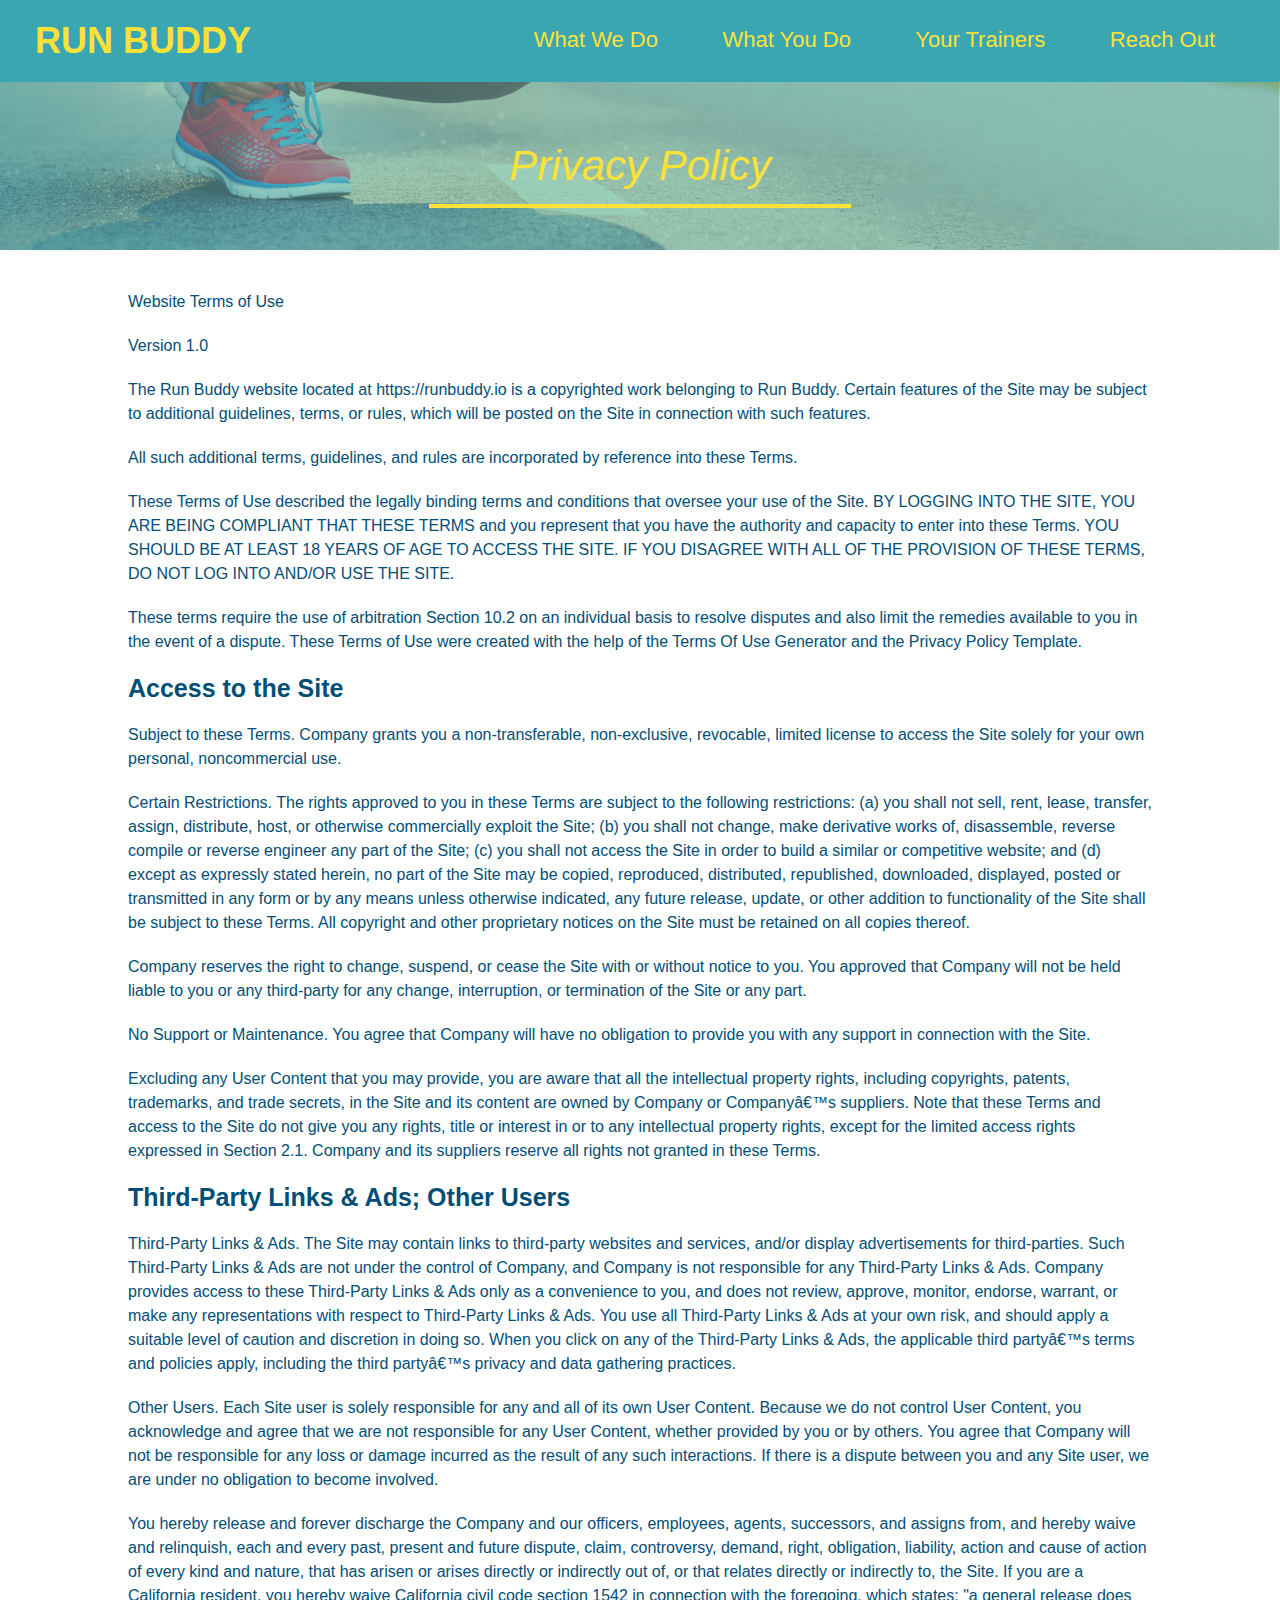
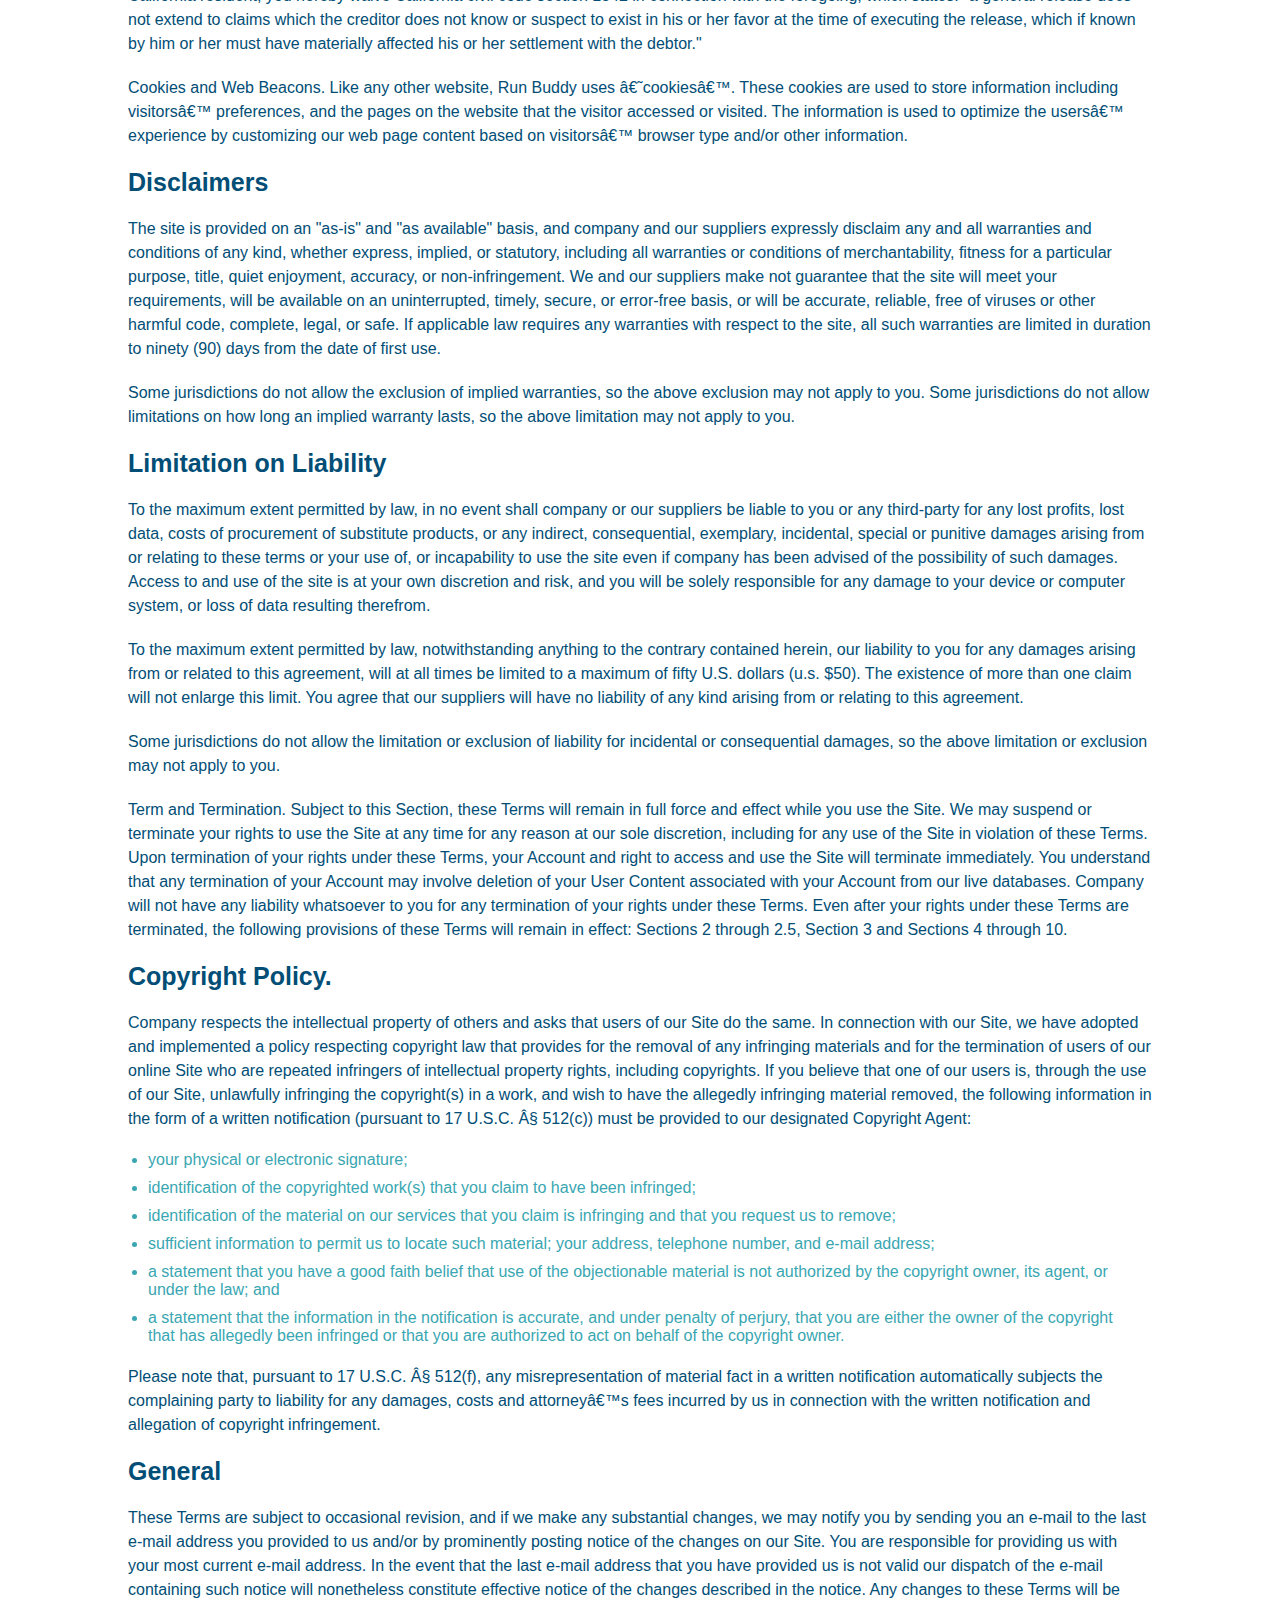
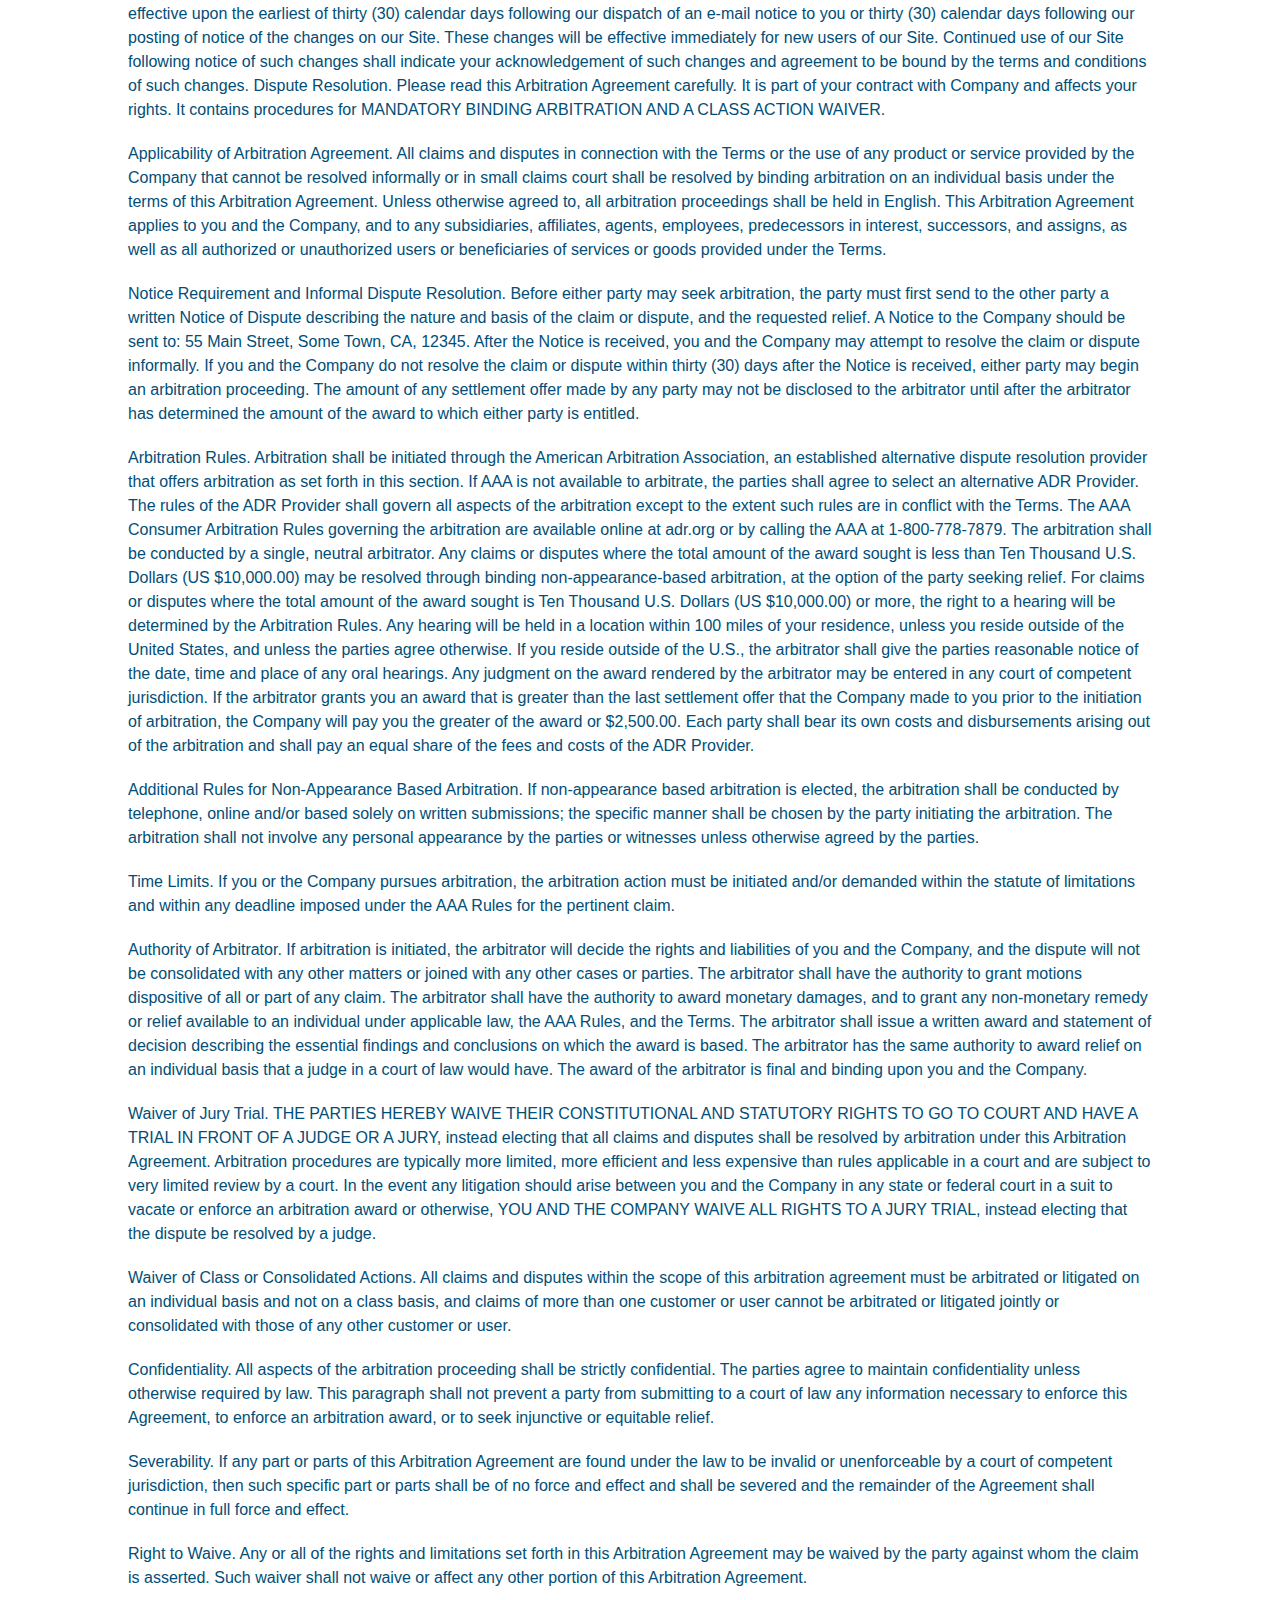
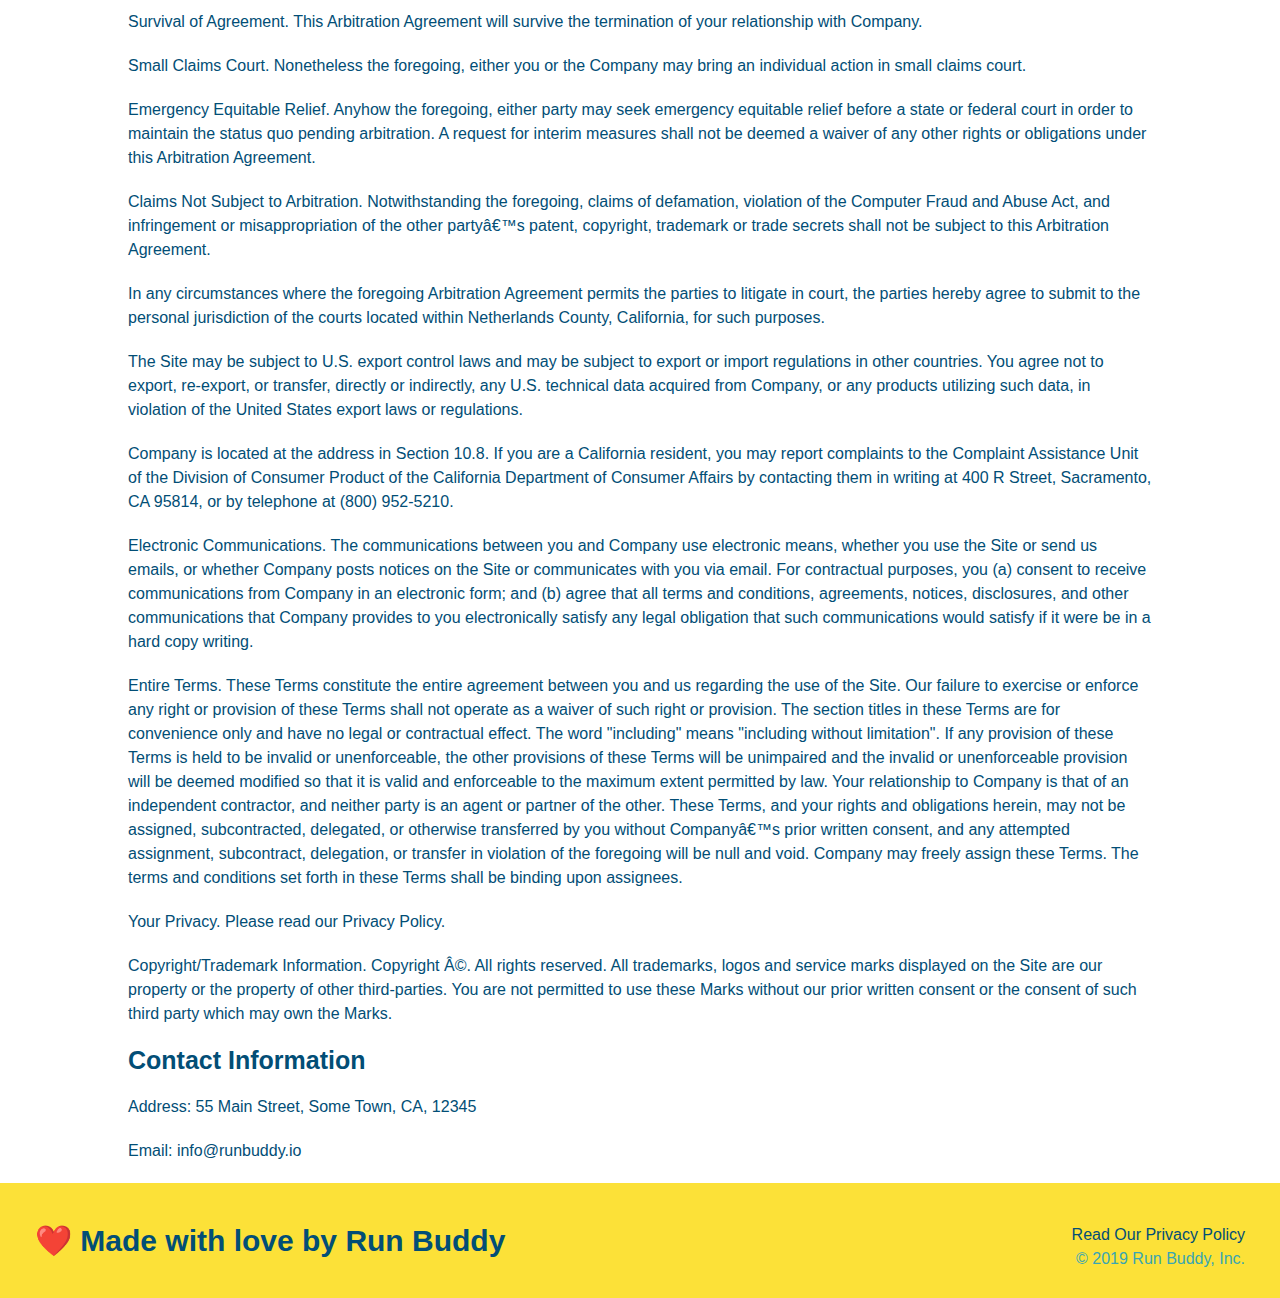
==== privacy-policy.html @ adae8dd3 "privacy policy" ====
<!DOCTYPE html>
<html lang="en">
    <head>
        <meta charset="UTF-8"/>
        <link rel="stylesheet" href="./assets/css/style.css"/>
        <link rel="stylesheet" href="./assets/css/secondary-style.css"/>
        <title>Privacy Policy - Run Buddy</title>
    </head>
    <body>
        <header> 
            <h1>
                <a href="/">RUN BUDDY</a>
                </h1>
            <nav>
                <!--Unordered list element-->
                <ul>
                    <!--List item element-->
                    <li>
                        <a href="./index.html#what-we-do">What We Do</a>
                    </li>
                    <li>
                        <a href="./index.html#what-you-do">What You Do</a>                    
                    </li>
                    <li>
                        <a href="./index.html#your-trainers">Your Trainers</a>
                    </li>
                    <li>
                        <a href="./index.html#reach-out">Reach Out</a>
                    </li>
                </ul>
            </nav>
        </header>
        <section class="hero">
            <h2 class="page-title">
                Privacy Policy
            </h2>
        </section>
        <article class="secondary-content">
            
      <p>
        Website Terms of Use
      </p>

      <p>
        Version 1.0
      </p>

      <p>
        The Run Buddy website located at https://runbuddy.io is a copyrighted work belonging to Run Buddy. Certain
        features of the Site may be subject to additional guidelines, terms, or rules, which will be posted on the Site
        in connection with such features.
      </p>

      <p>
        All such additional terms, guidelines, and rules are incorporated by reference into these Terms.
      </p>

      <p>
        These Terms of Use described the legally binding terms and conditions that oversee your use of the Site. BY
        LOGGING INTO THE SITE, YOU ARE BEING COMPLIANT THAT THESE TERMS and you represent that you have the authority
        and capacity to enter into these Terms. YOU SHOULD BE AT LEAST 18 YEARS OF AGE TO ACCESS THE SITE. IF YOU
        DISAGREE WITH ALL OF THE PROVISION OF THESE TERMS, DO NOT LOG INTO AND/OR USE THE SITE.
      </p>

      <p>
        These terms require the use of arbitration Section 10.2 on an individual basis to resolve disputes and also
        limit the remedies available to you in the event of a dispute. These Terms of Use were created with the help of
        the Terms Of Use Generator and the Privacy Policy Template.
      </p>

      <h3>
        Access to the Site
      </h3>

      <p>
        Subject to these Terms. Company grants you a non-transferable, non-exclusive, revocable, limited license to
        access the Site solely for your own personal, noncommercial use.
      </p>

      <p>
        Certain Restrictions. The rights approved to you in these Terms are subject to the following restrictions: (a)
        you shall not sell, rent, lease, transfer, assign, distribute, host, or otherwise commercially exploit the Site;
        (b) you shall not change, make derivative works of, disassemble, reverse compile or reverse engineer any part of
        the Site; (c) you shall not access the Site in order to build a similar or competitive website; and (d) except
        as expressly stated herein, no part of the Site may be copied, reproduced, distributed, republished, downloaded,
        displayed, posted or transmitted in any form or by any means unless otherwise indicated, any future release,
        update, or other addition to functionality of the Site shall be subject to these Terms. All copyright and other
        proprietary notices on the Site must be retained on all copies thereof.
      </p>

      <p>
        Company reserves the right to change, suspend, or cease the Site with or without notice to you. You approved
        that Company will not be held liable to you or any third-party for any change, interruption, or termination of
        the Site or any part.
      </p>

      <p>
        No Support or Maintenance. You agree that Company will have no obligation to provide you with any support in
        connection with the Site.
      </p>

      <p>
        Excluding any User Content that you may provide, you are aware that all the intellectual property rights,
        including copyrights, patents, trademarks, and trade secrets, in the Site and its content are owned by Company
        or Companyâ€™s suppliers. Note that these Terms and access to the Site do not give you any rights, title or
        interest in or to any intellectual property rights, except for the limited access rights expressed in Section
        2.1. Company and its suppliers reserve all rights not granted in these Terms.
      </p>

      <h3>
        Third-Party Links & Ads; Other Users
      </h3>

      <p>
        Third-Party Links & Ads. The Site may contain links to third-party websites and services, and/or display
        advertisements for third-parties. Such Third-Party Links & Ads are not under the control of Company, and Company
        is not responsible for any Third-Party Links & Ads. Company provides access to these Third-Party Links & Ads
        only as a convenience to you, and does not review, approve, monitor, endorse, warrant, or make any
        representations with respect to Third-Party Links & Ads. You use all Third-Party Links & Ads at your own risk,
        and should apply a suitable level of caution and discretion in doing so. When you click on any of the
        Third-Party Links & Ads, the applicable third partyâ€™s terms and policies apply, including the third partyâ€™s
        privacy and data gathering practices.
      </p>

      <p>
        Other Users. Each Site user is solely responsible for any and all of its own User Content. Because we do not
        control User Content, you acknowledge and agree that we are not responsible for any User Content, whether
        provided by you or by others. You agree that Company will not be responsible for any loss or damage incurred as
        the result of any such interactions. If there is a dispute between you and any Site user, we are under no
        obligation to become involved.
      </p>

      <p>
        You hereby release and forever discharge the Company and our officers, employees, agents, successors, and
        assigns from, and hereby waive and relinquish, each and every past, present and future dispute, claim,
        controversy, demand, right, obligation, liability, action and cause of action of every kind and nature, that has
        arisen or arises directly or indirectly out of, or that relates directly or indirectly to, the Site. If you are
        a California resident, you hereby waive California civil code section 1542 in connection with the foregoing,
        which states: "a general release does not extend to claims which the creditor does not know or suspect to exist
        in his or her favor at the time of executing the release, which if known by him or her must have materially
        affected his or her settlement with the debtor."
      </p>

      <p>
        Cookies and Web Beacons. Like any other website, Run Buddy uses â€˜cookiesâ€™. These cookies are used to store
        information including visitorsâ€™ preferences, and the pages on the website that the visitor accessed or visited.
        The information is used to optimize the usersâ€™ experience by customizing our web page content based on visitorsâ€™
        browser type and/or other information.
      </p>

      <h3>
        Disclaimers
      </h3>

      <p>
        The site is provided on an "as-is" and "as available" basis, and company and our suppliers expressly disclaim
        any and all warranties and conditions of any kind, whether express, implied, or statutory, including all
        warranties or conditions of merchantability, fitness for a particular purpose, title, quiet enjoyment, accuracy,
        or non-infringement. We and our suppliers make not guarantee that the site will meet your requirements, will be
        available on an uninterrupted, timely, secure, or error-free basis, or will be accurate, reliable, free of
        viruses or other harmful code, complete, legal, or safe. If applicable law requires any warranties with respect
        to the site, all such warranties are limited in duration to ninety (90) days from the date of first use.
      </p>

      <p>
        Some jurisdictions do not allow the exclusion of implied warranties, so the above exclusion may not apply to
        you. Some jurisdictions do not allow limitations on how long an implied warranty lasts, so the above limitation
        may not apply to you.
      </p>

      <h3>
        Limitation on Liability
      </h3>

      <p>
        To the maximum extent permitted by law, in no event shall company or our suppliers be liable to you or any
        third-party for any lost profits, lost data, costs of procurement of substitute products, or any indirect,
        consequential, exemplary, incidental, special or punitive damages arising from or relating to these terms or
        your use of, or incapability to use the site even if company has been advised of the possibility of such
        damages. Access to and use of the site is at your own discretion and risk, and you will be solely responsible
        for any damage to your device or computer system, or loss of data resulting therefrom.
      </p>

      <p>
        To the maximum extent permitted by law, notwithstanding anything to the contrary contained herein, our liability
        to you for any damages arising from or related to this agreement, will at all times be limited to a maximum of
        fifty U.S. dollars (u.s. $50). The existence of more than one claim will not enlarge this limit. You agree that
        our suppliers will have no liability of any kind arising from or relating to this agreement.
      </p>

      <p>
        Some jurisdictions do not allow the limitation or exclusion of liability for incidental or consequential
        damages, so the above limitation or exclusion may not apply to you.
      </p>

      <p>
        Term and Termination. Subject to this Section, these Terms will remain in full force and effect while you use
        the Site. We may suspend or terminate your rights to use the Site at any time for any reason at our sole
        discretion, including for any use of the Site in violation of these Terms. Upon termination of your rights under
        these Terms, your Account and right to access and use the Site will terminate immediately. You understand that
        any termination of your Account may involve deletion of your User Content associated with your Account from our
        live databases. Company will not have any liability whatsoever to you for any termination of your rights under
        these Terms. Even after your rights under these Terms are terminated, the following provisions of these Terms
        will remain in effect: Sections 2 through 2.5, Section 3 and Sections 4 through 10.
      </p>

      <h3>
        Copyright Policy.
      </h3>

      <p>
        Company respects the intellectual property of others and asks that users of our Site do the same. In connection
        with our Site, we have adopted and implemented a policy respecting copyright law that provides for the removal
        of any infringing materials and for the termination of users of our online Site who are repeated infringers of
        intellectual property rights, including copyrights. If you believe that one of our users is, through the use of
        our Site, unlawfully infringing the copyright(s) in a work, and wish to have the allegedly infringing material
        removed, the following information in the form of a written notification (pursuant to 17 U.S.C. Â§ 512(c)) must
        be provided to our designated Copyright Agent:
      </p>

      <ul>
        <li>
          your physical or electronic signature;
        </li>
        <li>
          identification of the copyrighted work(s) that you claim to have been infringed;
        </li>
        <li>
          identification of the material on our services that you claim is infringing and that you request us to remove;
        </li>
        <li>
          sufficient information to permit us to locate such material; your address, telephone number, and e-mail
          address;
        </li>
        <li>
          a statement that you have a good faith belief that use of the objectionable material is not authorized by the
          copyright owner, its agent, or under the law; and
        </li>
        <li>
          a statement that the information in the notification is accurate, and under penalty of perjury, that you are
          either the owner of the copyright that has allegedly been infringed or that you are authorized to act on
          behalf of the copyright owner.
        </li>
      </ul>

      <p>
        Please note that, pursuant to 17 U.S.C. Â§ 512(f), any misrepresentation of material fact in a written
        notification automatically subjects the complaining party to liability for any damages, costs and attorneyâ€™s
        fees incurred by us in connection with the written notification and allegation of copyright infringement.
      </p>

      <h3>
        General
      </h3>

      <p>
        These Terms are subject to occasional revision, and if we make any substantial changes, we may notify you by
        sending you an e-mail to the last e-mail address you provided to us and/or by prominently posting notice of the
        changes on our Site. You are responsible for providing us with your most current e-mail address. In the event
        that the last e-mail address that you have provided us is not valid our dispatch of the e-mail containing such
        notice will nonetheless constitute effective notice of the changes described in the notice. Any changes to these
        Terms will be effective upon the earliest of thirty (30) calendar days following our dispatch of an e-mail
        notice to you or thirty (30) calendar days following our posting of notice of the changes on our Site. These
        changes will be effective immediately for new users of our Site. Continued use of our Site following notice of
        such changes shall indicate your acknowledgement of such changes and agreement to be bound by the terms and
        conditions of such changes. Dispute Resolution. Please read this Arbitration Agreement carefully. It is part of
        your contract with Company and affects your rights. It contains procedures for MANDATORY BINDING ARBITRATION AND
        A CLASS ACTION WAIVER.
      </p>

      <p>
        Applicability of Arbitration Agreement. All claims and disputes in connection with the Terms or the use of any
        product or service provided by the Company that cannot be resolved informally or in small claims court shall be
        resolved by binding arbitration on an individual basis under the terms of this Arbitration Agreement. Unless
        otherwise agreed to, all arbitration proceedings shall be held in English. This Arbitration Agreement applies to
        you and the Company, and to any subsidiaries, affiliates, agents, employees, predecessors in interest,
        successors, and assigns, as well as all authorized or unauthorized users or beneficiaries of services or goods
        provided under the Terms.
      </p>

      <p>
        Notice Requirement and Informal Dispute Resolution. Before either party may seek arbitration, the party must
        first send to the other party a written Notice of Dispute describing the nature and basis of the claim or
        dispute, and the requested relief. A Notice to the Company should be sent to: 55 Main Street, Some Town, CA,
        12345. After the Notice is received, you and the Company may attempt to resolve the claim or dispute informally.
        If you and the Company do not resolve the claim or dispute within thirty (30) days after the Notice is received,
        either party may begin an arbitration proceeding. The amount of any settlement offer made by any party may not
        be disclosed to the arbitrator until after the arbitrator has determined the amount of the award to which either
        party is entitled.
      </p>

      <p>
        Arbitration Rules. Arbitration shall be initiated through the American Arbitration Association, an established
        alternative dispute resolution provider that offers arbitration as set forth in this section. If AAA is not
        available to arbitrate, the parties shall agree to select an alternative ADR Provider. The rules of the ADR
        Provider shall govern all aspects of the arbitration except to the extent such rules are in conflict with the
        Terms. The AAA Consumer Arbitration Rules governing the arbitration are available online at adr.org or by
        calling the AAA at 1-800-778-7879. The arbitration shall be conducted by a single, neutral arbitrator. Any
        claims or disputes where the total amount of the award sought is less than Ten Thousand U.S. Dollars (US
        $10,000.00) may be resolved through binding non-appearance-based arbitration, at the option of the party seeking
        relief. For claims or disputes where the total amount of the award sought is Ten Thousand U.S. Dollars (US
        $10,000.00) or more, the right to a hearing will be determined by the Arbitration Rules. Any hearing will be
        held in a location within 100 miles of your residence, unless you reside outside of the United States, and
        unless the parties agree otherwise. If you reside outside of the U.S., the arbitrator shall give the parties
        reasonable notice of the date, time and place of any oral hearings. Any judgment on the award rendered by the
        arbitrator may be entered in any court of competent jurisdiction. If the arbitrator grants you an award that is
        greater than the last settlement offer that the Company made to you prior to the initiation of arbitration, the
        Company will pay you the greater of the award or $2,500.00. Each party shall bear its own costs and
        disbursements arising out of the arbitration and shall pay an equal share of the fees and costs of the ADR
        Provider.
      </p>

      <p>
        Additional Rules for Non-Appearance Based Arbitration. If non-appearance based arbitration is elected, the
        arbitration shall be conducted by telephone, online and/or based solely on written submissions; the specific
        manner shall be chosen by the party initiating the arbitration. The arbitration shall not involve any personal
        appearance by the parties or witnesses unless otherwise agreed by the parties.
      </p>

      <p>
        Time Limits. If you or the Company pursues arbitration, the arbitration action must be initiated and/or demanded
        within the statute of limitations and within any deadline imposed under the AAA Rules for the pertinent claim.
      </p>

      <p>
        Authority of Arbitrator. If arbitration is initiated, the arbitrator will decide the rights and liabilities of
        you and the Company, and the dispute will not be consolidated with any other matters or joined with any other
        cases or parties. The arbitrator shall have the authority to grant motions dispositive of all or part of any
        claim. The arbitrator shall have the authority to award monetary damages, and to grant any non-monetary remedy
        or relief available to an individual under applicable law, the AAA Rules, and the Terms. The arbitrator shall
        issue a written award and statement of decision describing the essential findings and conclusions on which the
        award is based. The arbitrator has the same authority to award relief on an individual basis that a judge in a
        court of law would have. The award of the arbitrator is final and binding upon you and the Company.
      </p>

      <p>
        Waiver of Jury Trial. THE PARTIES HEREBY WAIVE THEIR CONSTITUTIONAL AND STATUTORY RIGHTS TO GO TO COURT AND HAVE
        A TRIAL IN FRONT OF A JUDGE OR A JURY, instead electing that all claims and disputes shall be resolved by
        arbitration under this Arbitration Agreement. Arbitration procedures are typically more limited, more efficient
        and less expensive than rules applicable in a court and are subject to very limited review by a court. In the
        event any litigation should arise between you and the Company in any state or federal court in a suit to vacate
        or enforce an arbitration award or otherwise, YOU AND THE COMPANY WAIVE ALL RIGHTS TO A JURY TRIAL, instead
        electing that the dispute be resolved by a judge.
      </p>

      <p>
        Waiver of Class or Consolidated Actions. All claims and disputes within the scope of this arbitration agreement
        must be arbitrated or litigated on an individual basis and not on a class basis, and claims of more than one
        customer or user cannot be arbitrated or litigated jointly or consolidated with those of any other customer or
        user.
      </p>

      <p>
        Confidentiality. All aspects of the arbitration proceeding shall be strictly confidential. The parties agree to
        maintain confidentiality unless otherwise required by law. This paragraph shall not prevent a party from
        submitting to a court of law any information necessary to enforce this Agreement, to enforce an arbitration
        award, or to seek injunctive or equitable relief.
      </p>

      <p>
        Severability. If any part or parts of this Arbitration Agreement are found under the law to be invalid or
        unenforceable by a court of competent jurisdiction, then such specific part or parts shall be of no force and
        effect and shall be severed and the remainder of the Agreement shall continue in full force and effect.
      </p>

      <p>
        Right to Waive. Any or all of the rights and limitations set forth in this Arbitration Agreement may be waived
        by the party against whom the claim is asserted. Such waiver shall not waive or affect any other portion of this
        Arbitration Agreement.
      </p>

      <p>
        Survival of Agreement. This Arbitration Agreement will survive the termination of your relationship with
        Company.
      </p>

      <p>
        Small Claims Court. Nonetheless the foregoing, either you or the Company may bring an individual action in small
        claims court.
      </p>

      <p>
        Emergency Equitable Relief. Anyhow the foregoing, either party may seek emergency equitable relief before a
        state or federal court in order to maintain the status quo pending arbitration. A request for interim measures
        shall not be deemed a waiver of any other rights or obligations under this Arbitration Agreement.
      </p>

      <p>
        Claims Not Subject to Arbitration. Notwithstanding the foregoing, claims of defamation, violation of the
        Computer Fraud and Abuse Act, and infringement or misappropriation of the other partyâ€™s patent, copyright,
        trademark or trade secrets shall not be subject to this Arbitration Agreement.
      </p>

      <p>
        In any circumstances where the foregoing Arbitration Agreement permits the parties to litigate in court, the
        parties hereby agree to submit to the personal jurisdiction of the courts located within Netherlands County,
        California, for such purposes.
      </p>

      <p>
        The Site may be subject to U.S. export control laws and may be subject to export or import regulations in other
        countries. You agree not to export, re-export, or transfer, directly or indirectly, any U.S. technical data
        acquired from Company, or any products utilizing such data, in violation of the United States export laws or
        regulations.
      </p>

      <p>
        Company is located at the address in Section 10.8. If you are a California resident, you may report complaints
        to the Complaint Assistance Unit of the Division of Consumer Product of the California Department of Consumer
        Affairs by contacting them in writing at 400 R Street, Sacramento, CA 95814, or by telephone at (800) 952-5210.
      </p>

      <p>
        Electronic Communications. The communications between you and Company use electronic means, whether you use the
        Site or send us emails, or whether Company posts notices on the Site or communicates with you via email. For
        contractual purposes, you (a) consent to receive communications from Company in an electronic form; and (b)
        agree that all terms and conditions, agreements, notices, disclosures, and other communications that Company
        provides to you electronically satisfy any legal obligation that such communications would satisfy if it were be
        in a hard copy writing.
      </p>

      <p>
        Entire Terms. These Terms constitute the entire agreement between you and us regarding the use of the Site. Our
        failure to exercise or enforce any right or provision of these Terms shall not operate as a waiver of such right
        or provision. The section titles in these Terms are for convenience only and have no legal or contractual
        effect. The word "including" means "including without limitation". If any provision of these Terms is held to be
        invalid or unenforceable, the other provisions of these Terms will be unimpaired and the invalid or
        unenforceable provision will be deemed modified so that it is valid and enforceable to the maximum extent
        permitted by law. Your relationship to Company is that of an independent contractor, and neither party is an
        agent or partner of the other. These Terms, and your rights and obligations herein, may not be assigned,
        subcontracted, delegated, or otherwise transferred by you without Companyâ€™s prior written consent, and any
        attempted assignment, subcontract, delegation, or transfer in violation of the foregoing will be null and void.
        Company may freely assign these Terms. The terms and conditions set forth in these Terms shall be binding upon
        assignees.
      </p>

      <p>
        Your Privacy. Please read our Privacy Policy.
      </p>

      <p>
        Copyright/Trademark Information. Copyright Â©. All rights reserved. All trademarks, logos and service marks
        displayed on the Site are our property or the property of other third-parties. You are not permitted to use
        these Marks without our prior written consent or the consent of such third party which may own the Marks.
      </p>

      <h3>
        Contact Information
      </h3>

      <p>
        Address: 55 Main Street, Some Town, CA, 12345
      </p>

      <p>
        Email: info@runbuddy.io
      </p>

        </article>
        <!--footer-->
        <footer>
            <h2>❤️ Made with love by Run Buddy</h2>
            <div>
                <a>Read Our Privacy Policy</a><br />
                &copy; 2019 Run Buddy, Inc.
            </div>
        </div>
        </footer>
    </body>
</html>
---- assets/css/style.css ----
*{
    margin: 0;
    padding: 0;
    box-sizing: border-box;
}
body{
    color: #39a6b2;
    font-family: Helvetica, Arial, sans-serif;
   }
/*apply styles to <header>*/
header {
    padding: 20px 35px;
    background-color: #39a6b2;
}
header h1{
    font-weight: bold;
    font-size: 36px;
    color:#fce138;
    margin: 0;
    display: inline;
}
header a {
    text-decoration: none;
    color: #fce138;
}
header nav {
    float: right;
    margin: 7px 0;
}
header nav ul li {
    display: inline;
}
header nav ul li a {
    margin: 0 30px;
    font-weight: lighter;
    font-size: 22px;
}
footer{
    background: #fce138;
    width: 100%;
    padding: 40px 35px;
}
footer h2{
    display: inline;
    color: #024e76;
    font-size: 30px;
    margin: 0;
}
footer div {
    float: right;
    line-height: 1.5;
    text-align: right;
}
footer a {
    color: #024e76;
}section{
    padding: 60px;
    }
/* Hero Style Start */    
.hero{
    background-image: url("../images/hero-bg.jpg");
    height: 600px;
    background-size: cover;
    background-position: center;
    position: relative;
}
.hero-form{
        background-color: #fce138;
        padding: 20px;
        width: 500px;
        color: #024e76;
        border: solid 3px #024e76;
        position: absolute;
        bottom: 120px;
        right: 140px;
        }
header h3{
    font-size: 24px;
    margin: 0;
}
.hero-form p{
    margin: 5px 0 15px 0;
}
.form-input {
    border:1px solid #024e76;
    display: block;
    padding: 7px 15px;
    font-size: 16px;
    color:#024e76;
    width: 100%;
    margin-bottom:15px;
}
.hero-form label{
    margin: 0 5px;
}
.hero-form button{
    color: #fce138;
    background-color: #024e76;
    border: none;
    padding: 10px 20px;
    font-size: 16ox;
}
/* Hero Style End */
.intro {
    text-align: center;
}
.intro p{
    line-height: 1.7;
    color: #39a6b2;
    width:80%;
    font-size: 20px;
    margin: 0 auto;
}
.steps{
    text-align: center;
    background:#fce138;
}
.section-title{
    font-size: 55px;
    color:#024e76;
    margin-bottom: 35px;
    padding: 0 100px 20px 100px;
    display: inline-block;
    border-bottom: 3px solid;
}
.primary-border{
    border-color: #fce138;
    }
.secondary-border{
    border-color: #39a6b2;
}
.steps div{
    margin-bottom: 80px;
}
.steps img{
    width:15%;
    margin: 10px 0;
}
.steps h3{
    color: #024e76;
    font-size: 46px;
    margin-top: 10px;
}
.steps p{
    color: #39a6b2;
    font-size: 23px;
}
.steps span{
    font-size: 38px;
}
.trainers{
    text-align: center;
}
.trainer{
    width: 900px;
    margin: 0 auto 30px auto;
    background:#024e76;
    color:#fce138;
    overflow:auto;
}
.trainer img{
    width:35%;
    float: left;
    overflow: auto;
}
.trainer-bio{
    padding:35px;
    float:left;
    width:65%;
    overflow: auto;
}
.trainer-bio h3{
    font-size: 32px;
    margin-bottom: 8px;
}
.trainer-bio h4{
    font-weight: lighter;
    font-size:26px;
    margin-bottom: 25px;
}
.trainer-bio p{
    font-size: 17px;
    line-height: 1.3;
}
.text-left{
    text-align: left;
}
.text-right{
    text-align: right;
}
.contact{
    background:#024e76;
    text-align:center;
}
.contact h2{
    color:#fce138;
}
.contact-info iframe{
    width: 400px;
    height:400px;
}
.contact-info div{
    width:410px;
    display: inline-block;
    vertical-align: top;
    text-align: left;
    margin: 30px 0 0 60px;
    color: white;
}
.contact-info h3{
    color:#fce138;
    font-size: 32px;
}
.contact-info p, 
.contact-info address{
    margin:20px 0;
    line-height:1.5;
    font-size:20px;
    font-style:normal;
}
.contact-info a {
    color:#fce138;
}
---- assets/css/secondary-style.css ----
.hero{
    background-position: bottom;
    height:auto;
    text-align:center;
    margin-bottom: 40px;
}
.page-title{
    color:#fce138;
    display: inline;
    border-bottom: 4px solid;
    border-color:#fce138;
    padding: 0 80px 15px 80px;
    font-weight: normal;
    font-size:42px;
    font-style: italic;
}
.secondary-content{
    width: 80%;
    margin: 0 auto;
    color: #024e76;
}
.secondary-content h3{
    font-size: 25px;
    margin: 20px 0;
}
.secondary-content p{
    font-size:16px;
    line-height: 1.5;
    margin: 20px 0;
}
.secondary-content ul{
    margin: 15px 20px;
}
.secondary-content li{
    color: #39a6b2;
    margin: 10px 0;
}
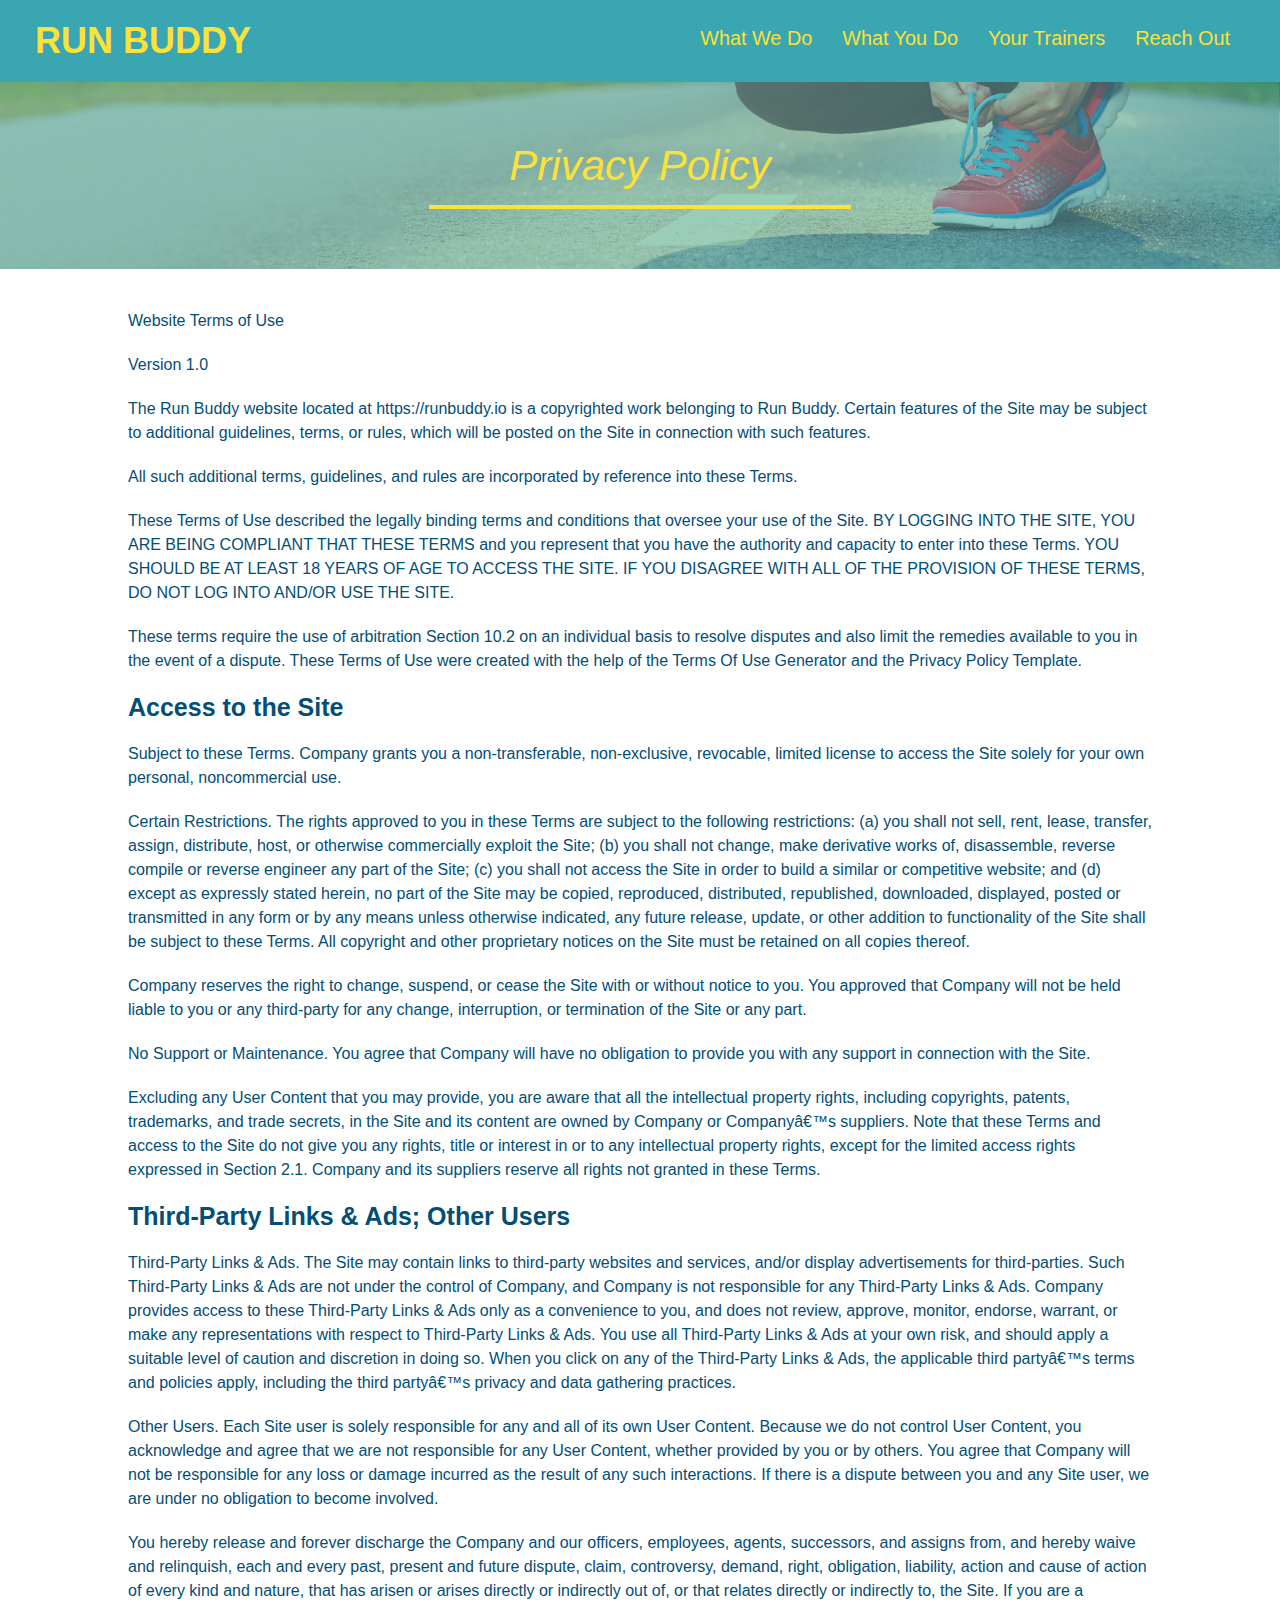
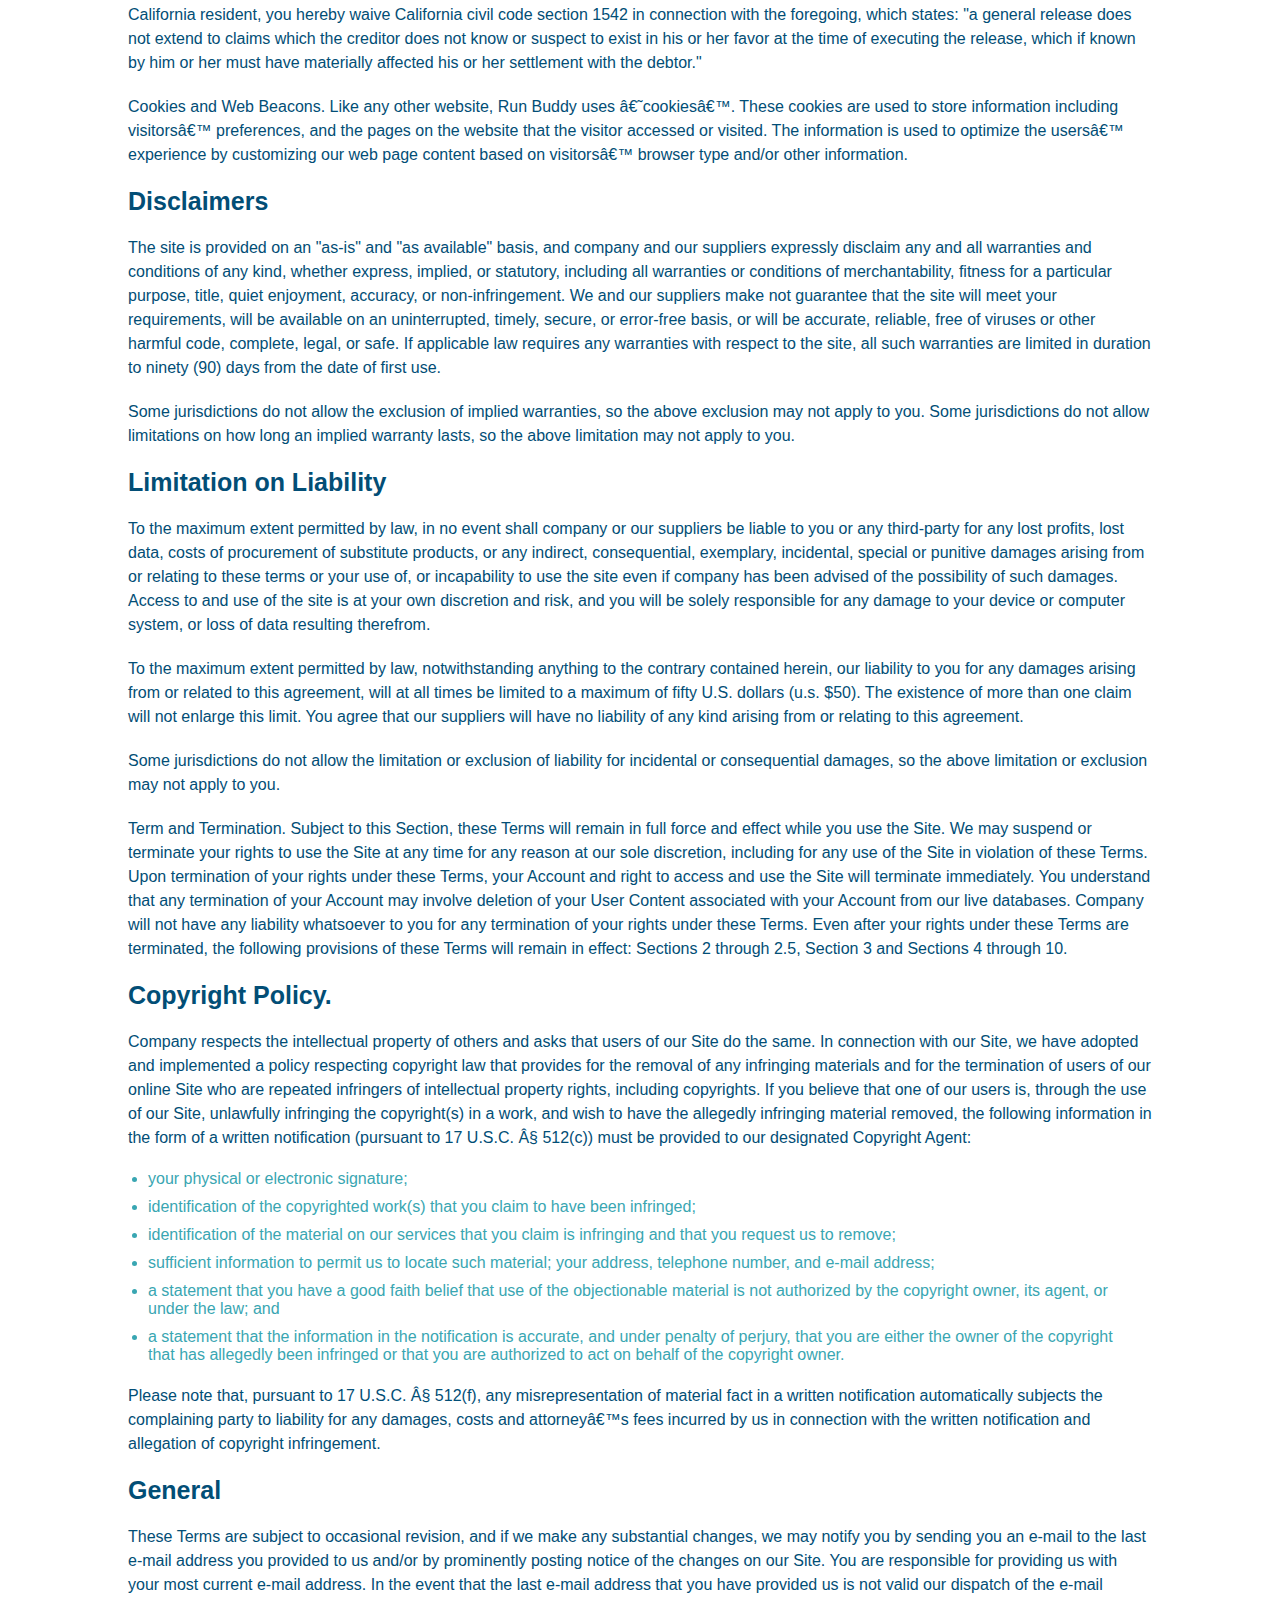
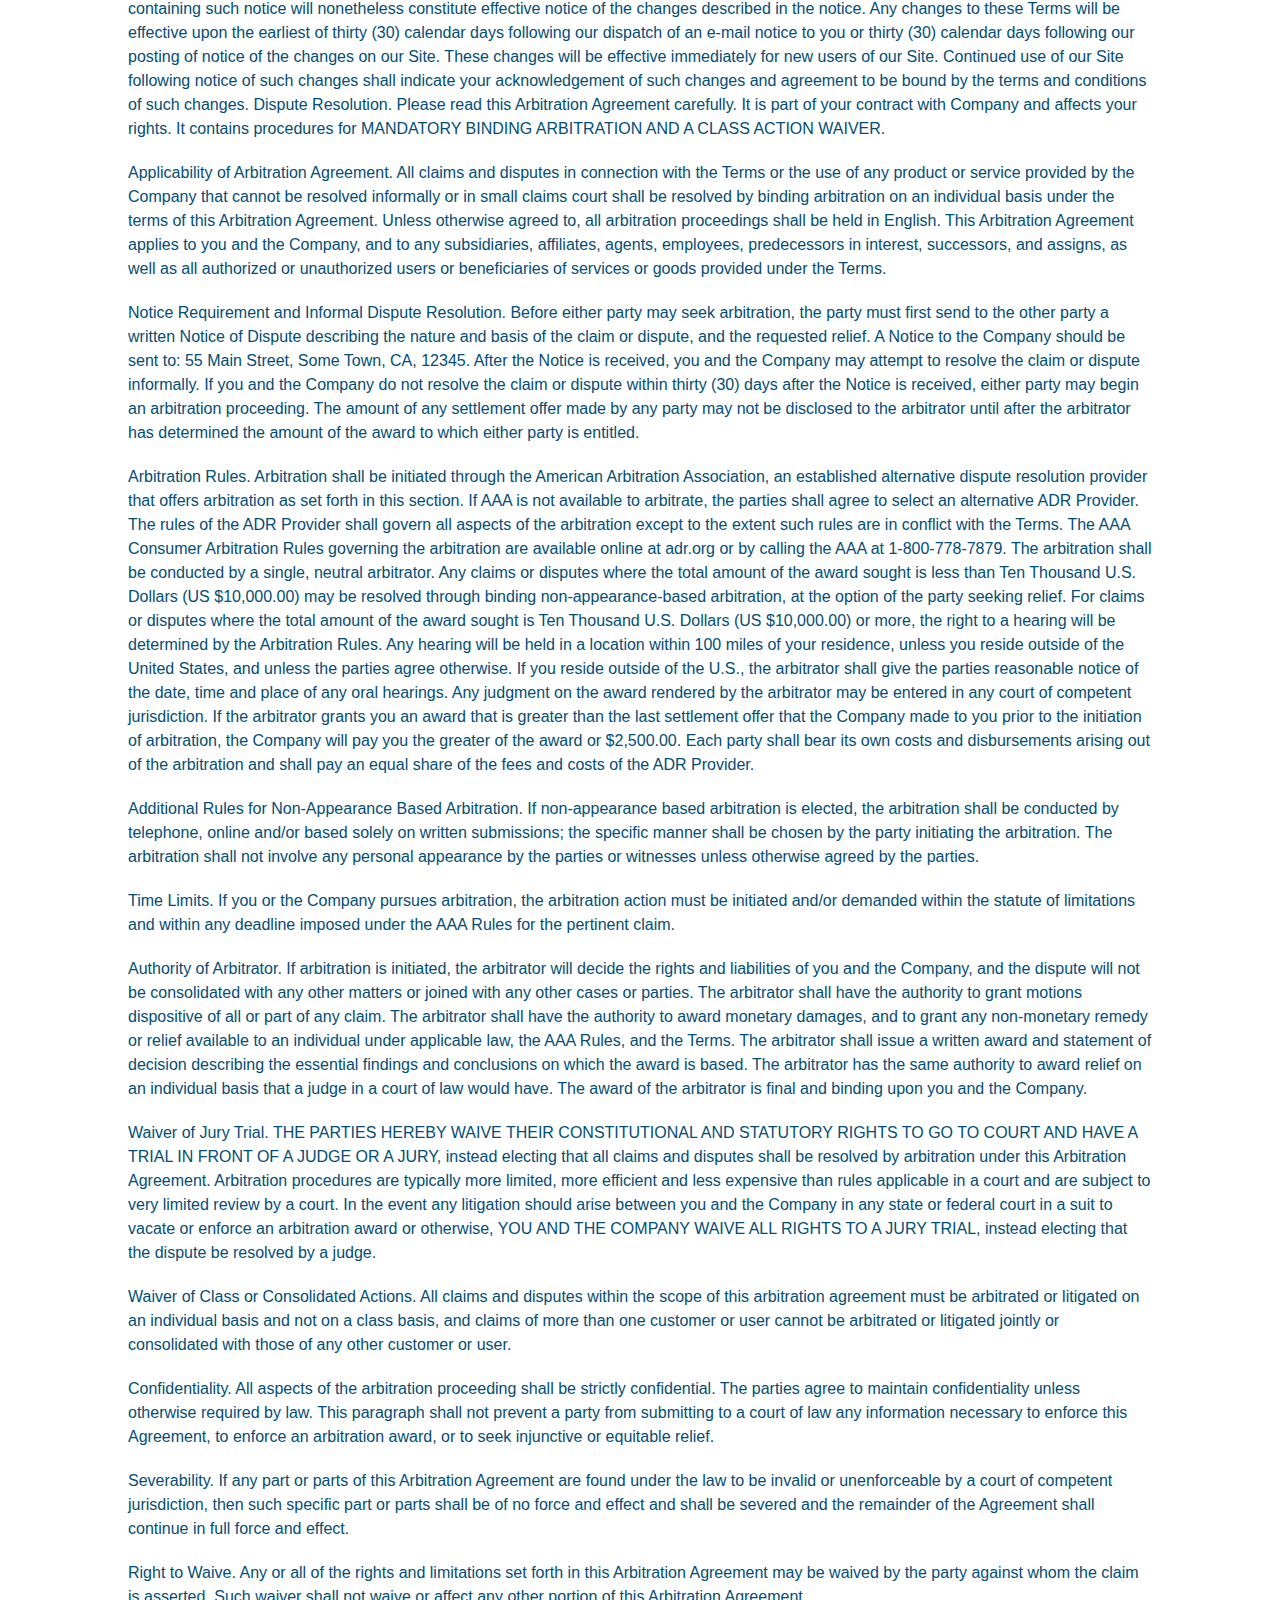
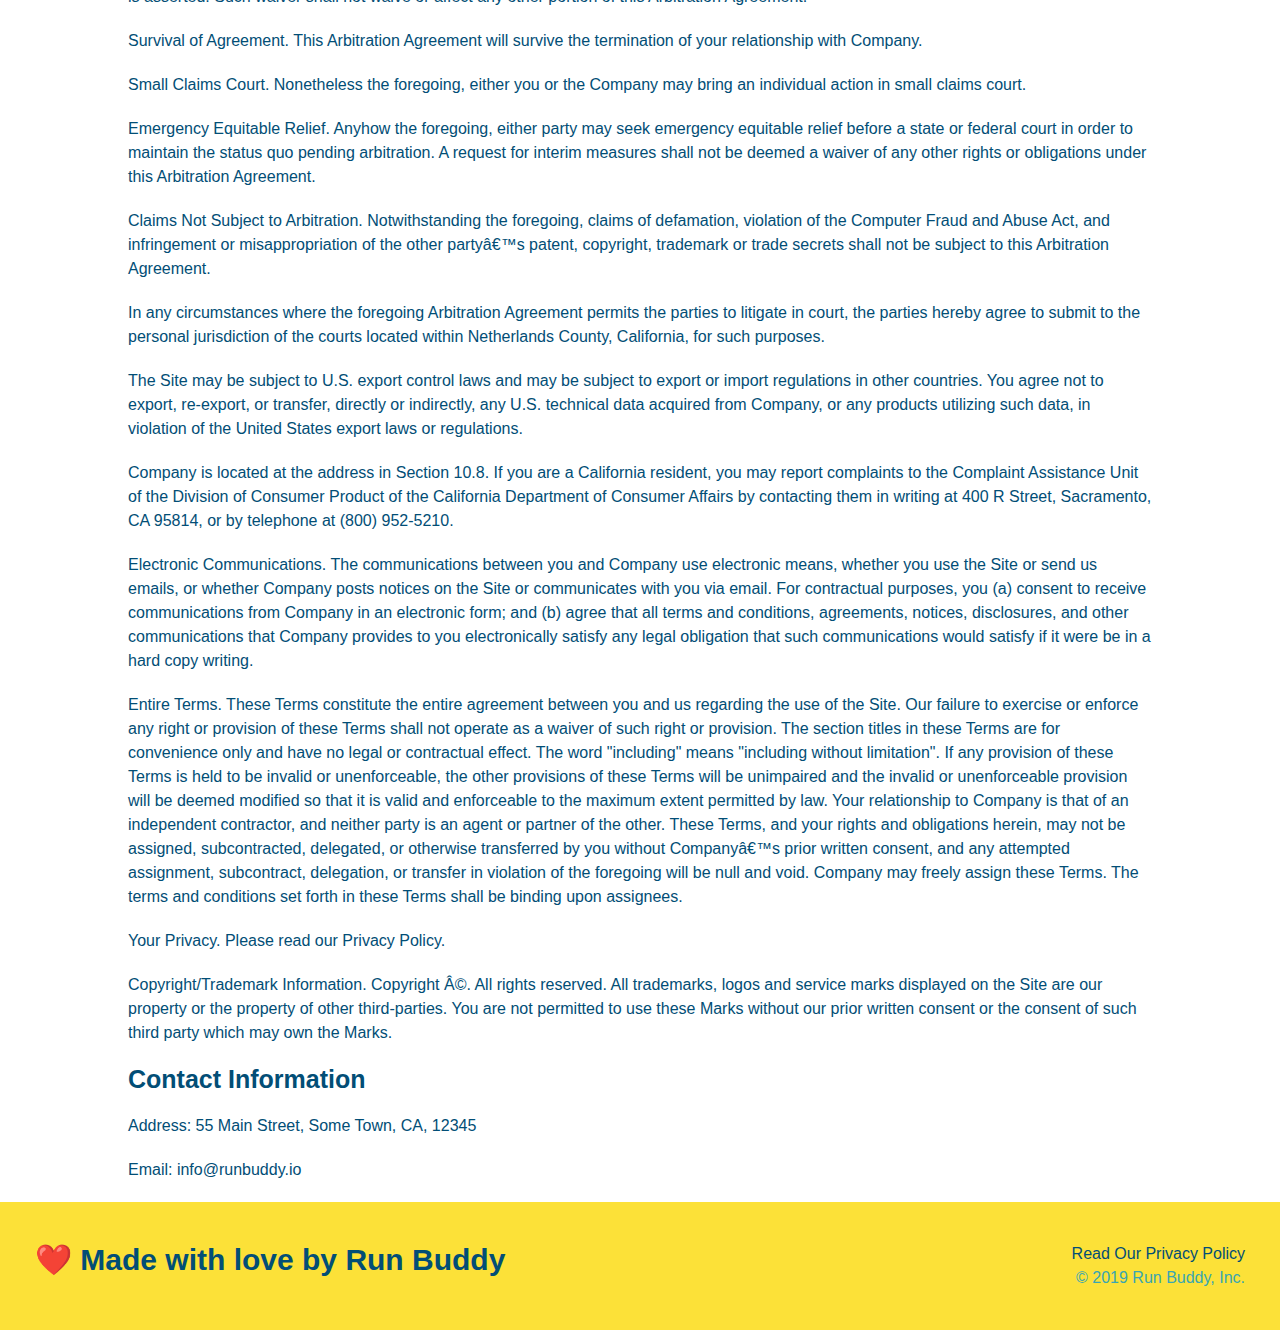
==== commit fb859185: "add media query" ====
--- a/privacy-policy.html
+++ b/privacy-policy.html
@@ -2,6 +2,7 @@
 <html lang="en">
     <head>
         <meta charset="UTF-8"/>
+        <meta name="viewport" content="width=device-width, initial-scale=1.0"/>
         <link rel="stylesheet" href="./assets/css/style.css"/>
         <link rel="stylesheet" href="./assets/css/secondary-style.css"/>
         <title>Privacy Policy - Run Buddy</title>
--- a/assets/css/style.css
+++ b/assets/css/style.css
@@ -11,69 +11,89 @@
 header {
     padding: 20px 35px;
     background-color: #39a6b2;
+    display: flex;
+    justify-content: space-between;
+    flex-wrap:wrap;
 }
 header h1{
     font-weight: bold;
+    margin: 0;
     font-size: 36px;
-    color:#fce138;
-    margin: 0;
-    display: inline;
+    color:#fce138;   
 }
 header a {
     text-decoration: none;
     color: #fce138;
 }
 header nav {
-    float: right;
     margin: 7px 0;
 }
-header nav ul li {
-    display: inline;
+header nav ul {
+    display: flex;
+    flex-wrap:wrap;
+    justify-content: space-between;
+    align-items: center;
+    list-style:none;
 }
 header nav ul li a {
-    margin: 0 30px;
+    padding: 10px 15px;
     font-weight: lighter;
-    font-size: 22px;
+    font-size: 1.55vw;
 }
 footer{
     background: #fce138;
     width: 100%;
     padding: 40px 35px;
+    display: flex;
+    justify-content: space-between;
+    flex-wrap: wrap;
 }
 footer h2{
-    display: inline;
     color: #024e76;
     font-size: 30px;
     margin: 0;
 }
 footer div {
-    float: right;
     line-height: 1.5;
     text-align: right;
 }
 footer a {
     color: #024e76;
-}section{
+}
+section{
     padding: 60px;
     }
 /* Hero Style Start */    
 .hero{
     background-image: url("../images/hero-bg.jpg");
-    height: 600px;
     background-size: cover;
     background-position: center;
-    position: relative;
+    display: flex;
+    justify-content: center;
+    flex-wrap: wrap;
+    align-items: flex-start;
+}
+.hero-cta{
+    width: 35%;
+    text-align: right;
+    margin: 3.5%;
+    color: #fff;
+    font-size: 18px;
+    line-height: 1.2;
+}
+.hero-cta h2{
+    font-style: italic;
+    font-size: 55px;
+    color:#fce138;
 }
 .hero-form{
         background-color: #fce138;
         padding: 20px;
-        width: 500px;
         color: #024e76;
         border: solid 3px #024e76;
-        position: absolute;
-        bottom: 120px;
-        right: 140px;
-        }
+        width: 40%;
+        margin: 3.5%;
+}
 header h3{
     font-size: 24px;
     margin: 0;
@@ -101,27 +121,26 @@
     font-size: 16ox;
 }
 /* Hero Style End */
-.intro {
-    text-align: center;
-}
+
 .intro p{
     line-height: 1.7;
     color: #39a6b2;
     width:80%;
     font-size: 20px;
     margin: 0 auto;
+    text-align: center;
 }
 .steps{
+    background:#fce138;
+}
+.section-title{
+    font-size: 48px;
+    color:#024e76;
+    border-bottom: 3px solid;
+    padding-bottom: 20px;
     text-align: center;
-    background:#fce138;
-}
-.section-title{
-    font-size: 55px;
-    color:#024e76;
-    margin-bottom: 35px;
-    padding: 0 100px 20px 100px;
-    display: inline-block;
-    border-bottom: 3px solid;
+    margin: 0 auto 35px auto;
+    width: 50%;
 }
 .primary-border{
     border-color: #fce138;
@@ -129,82 +148,99 @@
 .secondary-border{
     border-color: #39a6b2;
 }
-.steps div{
-    margin-bottom: 80px;
-}
-.steps img{
-    width:15%;
-    margin: 10px 0;
-}
-.steps h3{
+.step{
+    margin: 50px auto;
+    padding-bottom: 50px;
+    width: 80%;
+    border-bottom: 1px solid #39a6b2;
+    display: flex;
+    flex-wrap: wrap;
+    align-items: center;
+    justify-content: space-between;
+}
+.step h3{
     color: #024e76;
     font-size: 46px;
-    margin-top: 10px;
-}
-.steps p{
+    flex: 1 30%;
+}
+.step-info{
+    flex: 2 70%;
+    display: flex;
+    flex-wrap:wrap;
+    align-items: center;
+}
+.step-img{
+    flex: 1 12%;
+    margin-right: 20px;
+}
+.step-img img{
+    max-width: 100%;
+}
+.step-text{
+    flex: 12;
+}
+.step-text p{
     color: #39a6b2;
-    font-size: 23px;
-}
-.steps span{
-    font-size: 38px;
+    font-size: 18px;
+}
+.step-text h4{
+    font-size:26px;
+    line-height: 26px;
+    color: #024e76;
 }
 .trainers{
-    text-align: center;
+    width:100%;
+    margin: 0 auto;
+    display: flex;
+    flex-wrap: wrap;
+    justify-content: space-around;
 }
 .trainer{
-    width: 900px;
-    margin: 0 auto 30px auto;
+    margin: 20px;
     background:#024e76;
     color:#fce138;
-    overflow:auto;
+    flex: 1;
 }
 .trainer img{
-    width:35%;
-    float: left;
+    width:100%;
     overflow: auto;
 }
 .trainer-bio{
-    padding:35px;
-    float:left;
-    width:65%;
+    padding:25px;
     overflow: auto;
+    line-height: 1.3;
 }
 .trainer-bio h3{
-    font-size: 32px;
-    margin-bottom: 8px;
+    font-size: 28px;
 }
 .trainer-bio h4{
     font-weight: lighter;
-    font-size:26px;
-    margin-bottom: 25px;
+    font-size:22px;
+    margin-bottom: 15px;
 }
 .trainer-bio p{
     font-size: 17px;
-    line-height: 1.3;
-}
-.text-left{
-    text-align: left;
-}
-.text-right{
-    text-align: right;
+
 }
 .contact{
     background:#024e76;
-    text-align:center;
-}
+   }
 .contact h2{
     color:#fce138;
 }
+.contact-info{
+    display:flex;
+    justify-content: space-between;
+    flex-wrap: wrap;
+}
+.contact-info > * {
+    flex: 1;
+    margin: 15px;
+}
 .contact-info iframe{
-    width: 400px;
     height:400px;
 }
 .contact-info div{
-    width:410px;
-    display: inline-block;
-    vertical-align: top;
-    text-align: left;
-    margin: 30px 0 0 60px;
     color: white;
 }
 .contact-info h3{
@@ -215,9 +251,145 @@
 .contact-info address{
     margin:20px 0;
     line-height:1.5;
-    font-size:20px;
+    font-size:16px;
     font-style:normal;
 }
 .contact-info a {
     color:#fce138;
+}
+.contact-form input, .contact-form textarea{
+    border: 1px solid #024e76;
+    display: block;
+    padding: 7px 15px;
+    font-size: 16px;
+    color: #024e76;
+    width: 100%;
+    margin-bottom: 15px;
+    margin-top: 5px;
+}
+.contact-form button{
+    width: 100%;
+    border: none;
+    background:#fce138;
+    color:#024e76;
+    text-align: center;
+    padding: 15px 0;
+    font-size: 16px;
+}
+.text-left{
+    text-align: left;
+}
+.text-right{
+    text-align: right;
+}
+.flex-row {
+    display: flex;
+}
+
+/* MEDIA QUERY FOR SMALLER DESKTOP SCREENS AND SMALLER*/
+@media screen and (max-width:980px) {
+    header{
+        padding-bottom: 0;
+        justify-content: center;
+    }
+
+    header h1 {
+        width: 100%;
+        text-align: center;
+    }
+
+    header nav ul {
+        margin-top: 20px;
+        width: 100%;
+        justify-content: center;
+    }
+
+    header nav ul li a {
+        font-size: 20px;
+    }
+
+    .hero-cta, .hero-form {
+        width: 100%;
+    }
+
+    .hero-cta {
+        text-align: center;
+    }
+
+    .section-title {
+        width: 100%;
+    }
+
+    .trainer {
+        flex: 0 70%;
+    }
+
+    .contact-info iframe {
+        flex: 1 100%;
+    }
+
+    footer h2, footer div {
+        text-align: center;
+        width: 100%;
+    }
+}
+
+/* MEDIA QUERY FOR TABLETS AND SMALLER */
+@media screen and (max-width: 768px) {
+    section {
+        padding: 30px 15px;
+    }
+
+    .step h3 {
+        flex: 1 100%;
+        text-align: center;
+    }
+
+    .step-info {
+        flex: 2 100%;
+        text-align: center;
+        justify-content: center;
+    }
+
+    .step-img {
+        flex: 0 32%;
+        margin-right: 0;
+        margin-top: 15px;
+        margin-bottom: 15px;
+    }
+
+    .step-text {
+        flex: 100%;
+    }
+}
+
+/* MEDIA QUERY FOR MOBILE PHONES AND SMALLER */
+@media screen and (max-width: 575px) {
+    .hero-form button {
+        width: 100%;
+    }
+
+    .section-title {
+        width: 95%;
+    }
+
+    .intro p {
+        width: 100%;
+    }
+
+    .trainer {
+        flex: 0 100%;
+    }
+
+    .contact-info {
+        text-align: center;
+    }
+
+    .contact-info > * {
+        flex: 0 100%;
+    }
+
+    .contact-form {
+        order: 3;
+    }
 }